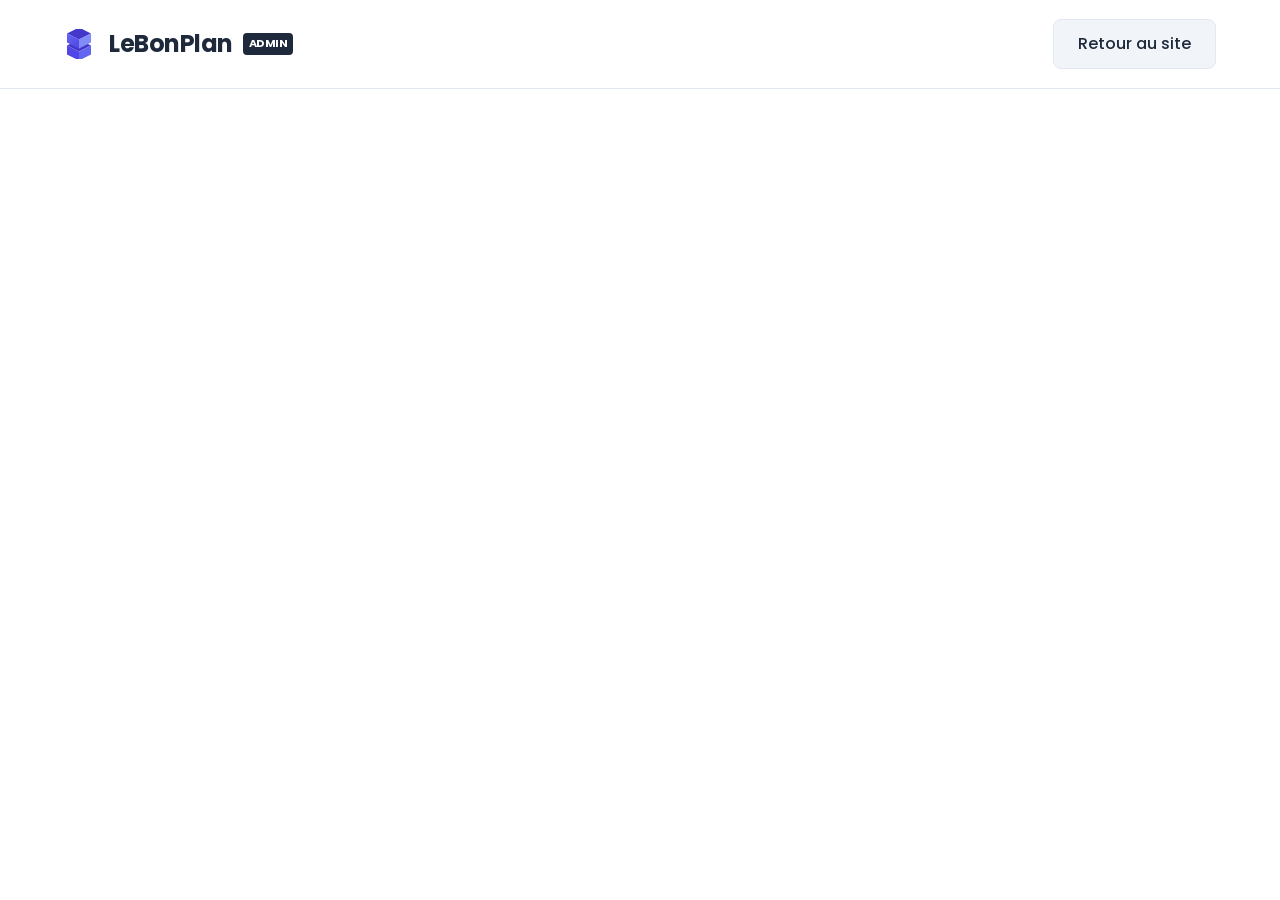
==== admin.html @ 32b9af8c "Add files via upload" ====
<!DOCTYPE html>
<html lang="fr">
<head>
    <meta charset="UTF-8">
    <meta name="viewport" content="width=device-width, initial-scale=1.0">
    <title>Admin - LeBonPlan</title>
    <link rel="icon" type="image/svg+xml" href="logo.svg">
    <link rel="stylesheet" href="style.css">
    <!-- Font Awesome pour les icônes -->
    <link rel="stylesheet" href="https://cdnjs.cloudflare.com/ajax/libs/font-awesome/6.0.0/css/all.min.css">
</head>
<body>

    <nav class="navbar admin-nav">
        <div class="logo"><img src="logo.svg" alt="Logo LeBonPlan" style="height: 30px; margin-right: 5px;"> LeBonPlan <span class="badge">ADMIN</span></div>
        <a href="index.html" class="btn-secondary">Retour au site</a>
    </nav>

    <main class="container">
        <div id="admin-root"></div>
    </main>

    <!-- Modal Login Admin -->
    <div id="adminLoginModal" class="modal">
        <div class="modal-content" style="max-width: 400px;">
            <span class="close-admin-login close">&times;</span>
            <h2 style="text-align:center; margin-bottom:1.5rem;">Connexion Admin</h2>
            <form id="adminLoginForm">
                <div class="form-group">
                    <label>Identifiant</label>
                    <div class="input-icon"><i class="fa-solid fa-user"></i><input type="text" id="adminId" required value="admin"></div>
                </div>
                <div class="form-group">
                    <label>Mot de passe</label>
                    <div class="input-icon"><i class="fa-solid fa-lock"></i><input type="password" id="adminPass" required placeholder="••••••••"></div>
                </div>
                <button type="submit" class="btn-primary full-width">Se connecter</button>
            </form>
        </div>
    </div>

    <!-- Modal Modification -->
    <div id="editModal" class="modal">
        <div class="modal-content">
            <span class="close-edit close">&times;</span>
            <h2>Gestion complète</h2>
            <form id="editForm">
                <input type="hidden" id="editId">
                <div class="form-group">
                    <label>Titre</label>
                    <input type="text" id="editTitle" required>
                </div>
                <div class="form-group">
                    <label>Marque</label>
                    <input type="text" id="editBrand" placeholder="Ex: Apple, Nike...">
                </div>
                <div class="form-group">
                    <label>Prix (€)</label>
                    <input type="number" id="editPrice" step="0.01" required>
                </div>
                <div class="form-group">
                    <label>Quantité</label>
                    <input type="number" id="editQty" required>
                </div>
                <div class="form-group">
                    <label>État</label>
                    <select id="editCondition" required style="width:100%; padding: 0.7rem; border: 1px solid #E5E7EB; border-radius: 12px;">
                        <option value="Neuf">Neuf</option>
                        <option value="Très bon état">Très bon état</option>
                        <option value="Bon état">Bon état</option>
                        <option value="Reconditionné">Reconditionné</option>
                    </select>
                </div>
                <div class="form-group">
                    <label>Description</label>
                    <textarea id="editDesc" rows="4" required></textarea>
                </div>
                <button type="submit" class="btn-primary full-width">Sauvegarder</button>
            </form>
        </div>
    </div>

    <!-- Modal Inspection (Vue Produit) -->
    <div id="detailModal" class="modal">
        <div class="modal-content" style="max-width: 900px; width: 95%;">
            <span class="close-detail close">&times;</span>
            <div id="detail-content"></div>
            <div id="detail-actions" style="margin-top: 2rem; display: flex; gap: 1rem; justify-content: flex-end; border-top: 1px solid #eee; padding-top: 1rem;"></div>
        </div>
    </div>

    <script src="script.js"></script>
</body>
</html>
---- style.css ----
@import url('https://fonts.googleapis.com/css2?family=Poppins:wght@300;400;600&display=swap');

:root {
    --primary: #0F172A; /* Slate 900 - Sobre et Premium */
    --primary-dark: #020617;
    --accent: #2563EB; /* Bleu électrique pour les actions */
    --dark: #1e293b;
    --light: #F1F5F9;
    --white: #FFFFFF;
    --danger: #EF4444;
    --success: #10B981;
    --shadow: 0 4px 6px -1px rgba(0, 0, 0, 0.1), 0 2px 4px -1px rgba(0, 0, 0, 0.06);
    --radius: 8px; /* Arrondis plus discrets et pros */
    --transition: all 0.2s ease;
}

* { box-sizing: border-box; margin: 0; padding: 0; font-family: 'Poppins', sans-serif; }

body { background-color: var(--white); color: var(--dark); line-height: 1.6; overflow-x: hidden; }

/* Promo Top Bar */
.promo-bar {
    background: var(--accent);
    color: white;
    height: 40px;
    display: flex;
    justify-content: center;
    align-items: center;
    font-size: 0.9rem;
    font-weight: 600;
    position: relative;
    overflow: hidden;
    z-index: 101;
}

.promo-content {
    position: relative;
    height: 100%;
    width: 100%;
    display: flex;
    justify-content: center;
    align-items: center;
}

.promo-slide {
    position: absolute;
    width: 100%;
    text-align: center;
    opacity: 0;
    animation: slideUpFade 9s infinite; /* Cycle de 9 secondes */
}

.promo-slide:nth-child(1) { animation-delay: 0s; }
.promo-slide:nth-child(2) { animation-delay: 3s; }
.promo-slide:nth-child(3) { animation-delay: 6s; }

/* Navbar */
.navbar {
    background: var(--white);
    padding: 1.2rem 5%;
    display: flex;
    justify-content: space-between;
    align-items: center;
    border-bottom: 1px solid #e2e8f0;
    position: sticky;
    top: 0;
    z-index: 100;
}

.logo { font-weight: 700; font-size: 1.5rem; color: var(--dark); display: flex; align-items: center; gap: 10px; letter-spacing: -0.5px; }
.slogan { font-weight: 300; font-size: 0.9rem; color: #6B7280; margin-left: 10px; border-left: 2px solid #E5E7EB; padding-left: 10px; }
.badge { background: var(--dark); color: white; padding: 2px 6px; font-size: 0.7rem; border-radius: 4px; }
.cart-btn { position: relative; cursor: pointer; font-size: 1.2rem; margin-left: 1rem; color: var(--dark); transition: var(--transition); }
.cart-btn:hover { color: var(--primary); }
.cart-btn .badge { position: absolute; top: -8px; right: -8px; background: var(--danger); border-radius: 50%; padding: 2px 6px; font-size: 0.7rem; }
.nav-links { display: flex; gap: 1rem; align-items: center; }

/* Container & Grid */
.container { max-width: 1200px; margin: 2rem auto; padding: 0 1rem; }
h2 {
    font-size: 1.8rem;
    margin-bottom: 1.5rem;
    color: var(--dark);
    position: relative;
    display: block;
    text-align: left;
}
h2::after { content: ''; display: block; width: 40px; height: 3px; background: var(--accent); margin-top: 5px; border-radius: 2px; margin-left: 0; }

.grid-container {
    display: grid;
    grid-template-columns: repeat(auto-fill, minmax(280px, 1fr));
    gap: 2rem;
    margin-top: 1rem;
}

/* Filters */
.filters-container {
    background: white;
    padding: 1.5rem; /* Espace agrandi pour que ce soit moins serré */
    border-radius: var(--radius);
    box-shadow: var(--shadow);
    display: flex;
    margin: 0 auto;
    position: relative;
    max-width: 900px;
    border: 1px solid #e2e8f0;
}
.main-filters {
    display: flex;
    gap: 0.5rem;
    width: 100%;
    align-items: center;
}
.main-filters .input-icon {
    flex: 1;
}
.main-filters input {
    height: 50px;
    border: none !important;
    box-shadow: none;
    background: transparent;
    padding-left: 2.5rem !important;
}
.filters-container .input-icon i {
    left: 1rem;
    font-size: 1rem;
    color: #94a3b8;
    z-index: 1;
}
.main-filters button {
    height: 50px;
}

/* Cards (Produits) */
.card {
    background: var(--white);
    border-radius: var(--radius);
    overflow: hidden;
    border: 1px solid #e2e8f0;
    box-shadow: none;
    transition: var(--transition);
    display: flex;
    flex-direction: column;
    opacity: 0; /* Pour l'animation JS */
    animation: fadeInUp 0.6s ease-out forwards;
}
.card:hover { transform: translateY(-4px); box-shadow: var(--shadow); }
.card img { width: 100%; height: 200px; object-fit: cover; }
.card-body { padding: 1rem; flex-grow: 1; display: flex; flex-direction: column; }
.card > a { text-decoration: none; color: inherit; display: flex; flex-direction: column; height: 100%; }
.card-title { font-size: 1.1rem; margin-bottom: 0.5rem; font-weight: 500; }
.card-category {
    font-size: 0.8rem;
    font-weight: 500;
    color: #64748b;
    margin-bottom: 0.5rem;
    display: inline-flex;
    align-items: center;
    gap: 5px;
}
.card-category i { color: var(--accent); }
.card-price { font-size: 1.2rem; font-weight: 600; color: var(--primary); margin-top: auto; padding-top: 1rem; }
.unit { font-size: 0.8rem; color: #666; font-weight: normal; }
.card-meta { font-size: 0.9rem; color: #666; margin-bottom: 1rem; }
.card-desc { font-size: 0.9rem; color: #64748b; margin-bottom: 1.5rem; flex-grow: 1; }
.badge-promo { background: var(--danger); color: white; padding: 2px 8px; border-radius: 4px; font-size: 0.7rem; font-weight: bold; margin-left: auto; text-transform: uppercase; }

/* Buy Section in Card */
.buy-section { background: white; padding: 1.5rem; border-top: 1px solid #f1f5f9; }
.input-group { display: flex; gap: 10px; margin-bottom: 8px; }
.input-group input { width: 70px; padding: 0.5rem; border: 2px solid #e2e8f0; border-radius: 10px; text-align: center; font-weight: 600; }
.promo-text { font-size: 0.8rem; color: var(--danger); font-weight: 600; display: block; margin-top: 5px; }

/* Buttons */
.btn-primary { background: var(--primary); color: white; border: none; padding: 0.7rem 1.5rem; border-radius: var(--radius); cursor: pointer; font-size: 1rem; font-weight: 500; transition: var(--transition); text-decoration: none; display: inline-flex; align-items: center; justify-content: center; }
.btn-primary:hover { background: var(--primary-dark); transform: translateY(-1px); }

.btn-admin {
    background: transparent;
    color: var(--dark);
    border: 2px solid #E5E7EB;
    padding: 0.5rem 1rem;
    border-radius: var(--radius);
    text-decoration: none;
    font-weight: 500;
    transition: var(--transition);
}
.btn-admin:hover { border-color: var(--dark); background: var(--light); }

.btn-buy { background: var(--white); color: var(--primary); border: 1px solid var(--primary); padding: 0.5rem 1rem; border-radius: var(--radius); cursor: pointer; flex-grow: 1; transition: var(--transition); font-weight: 500; }
.btn-buy:hover { background: var(--primary); color: white; }
.btn-buy.disabled { background: #ccc; cursor: not-allowed; }

.btn-secondary { background: var(--light); border: 1px solid #e2e8f0; color: var(--dark); padding: 0.7rem 1.5rem; text-decoration: none; border-radius: var(--radius); display: inline-flex; align-items: center; gap: 8px; font-weight: 500; cursor: pointer; transition: var(--transition); justify-content: center; }
.btn-secondary:hover { background: #e2e8f0; }
.btn-danger { background: var(--danger); color: white; border: none; padding: 0.5rem 1rem; border-radius: var(--radius); cursor: pointer; }
.btn-success { background: var(--success); color: white; border: none; padding: 0.5rem 1rem; border-radius: var(--radius); cursor: pointer; }
.btn-warning { background: #F59E0B; color: white; border: none; padding: 0.5rem 1rem; border-radius: var(--radius); cursor: pointer; }
.full-width { width: 100%; margin-top: 1rem; }

/* Admin List */
.list-item {
    background: var(--white);
    padding: 1rem;
    margin-bottom: 1rem;
    border-radius: var(--radius);
    box-shadow: var(--shadow);
    display: flex;
    justify-content: space-between;
    align-items: center;
}
.item-info h3 { margin-bottom: 0.2rem; }
.item-actions { display: flex; gap: 10px; }
.suspended-item { opacity: 0.6; background: #f3f4f6; border: 1px dashed #ccc; }

/* Admin Roles */
.role-selector {
    display: flex;
    gap: 2rem;
    justify-content: center;
    margin-top: 2rem;
    flex-wrap: wrap;
}
.role-card {
    background: white;
    padding: 2rem;
    border-radius: var(--radius);
    box-shadow: var(--shadow);
    text-align: center;
    cursor: pointer;
    transition: var(--transition);
    border: 2px solid transparent;
    width: 200px;
}
.role-card:hover {
    transform: translateY(-5px);
    border-color: var(--accent);
}
.role-card i {
    font-size: 3rem;
    color: var(--accent);
    margin-bottom: 1rem;
}
.admin-section {
    margin-top: 2rem;
    background: white;
    padding: 1.5rem;
    border-radius: var(--radius);
    box-shadow: var(--shadow);
}
.message-item {
    border-bottom: 1px solid #eee;
    padding: 10px 0;
}

.admin-menu {
    display: flex;
    flex-direction: column;
    align-items: center;
    gap: 1rem;
    margin-top: 2rem;
    padding: 2rem;
    background: white;
    border-radius: var(--radius);
    box-shadow: var(--shadow);
}

.admin-menu .btn-menu, .admin-menu a.btn-menu {
    background: var(--light);
    border: 1px solid #e2e8f0;
    color: var(--dark);
    padding: 1rem 2rem;
    text-decoration: none;
    border-radius: var(--radius);
    display: inline-flex;
    align-items: center;
    gap: 10px;
    font-weight: 500;
    cursor: pointer;
    transition: var(--transition);
    width: 350px;
    justify-content: center;
    font-size: 1.1rem;
}
.admin-menu .btn-menu:hover, .admin-menu a.btn-menu:hover {
    background: #e2e8f0;
    border-color: #cbd5e1;
    transform: translateY(-2px);
}

.admin-dashboard-content {
    margin-top: 2rem;
}

/* System Announcements Admin */
.system-announcement-form { display: flex; gap: 1rem; margin-bottom: 1.5rem; }
.system-announcement-form textarea { flex-grow: 1; min-height: 40px; padding: 0.5rem 1rem; }
.system-announcement-item { display: flex; justify-content: space-between; align-items: center; padding: 1rem; border: 1px solid #eee; border-radius: var(--radius); margin-bottom: 0.5rem; }
.system-announcement-item.inactive { background: #f8f8f8; opacity: 0.7; border-style: dashed; }
.system-announcement-item p { margin: 0; }

/* Modal */
.modal { display: none; position: fixed; z-index: 1000; left: 0; top: 0; width: 100%; height: 100%; background-color: rgba(0,0,0,0.5); overflow-y: auto; }
.modal-content { background-color: var(--white); margin: 5% auto; padding: 2rem; border-radius: var(--radius); width: 90%; max-width: 500px; position: relative; box-shadow: var(--shadow); }
.close { position: absolute; right: 20px; top: 10px; font-size: 28px; cursor: pointer; }

/* Search Header */
.search-header {
    background: var(--light);
    padding: 2rem 0;
    border-bottom: 1px solid #e2e8f0;
}

.search-bar-wrapper-main {
    display: flex;
    align-items: center;
    background: var(--white);
    border: 1px solid #cbd5e1;
    border-radius: var(--radius);
    box-shadow: var(--shadow);
    padding: 0.5rem;
    max-width: 700px;
    margin: 0 auto;
    transition: var(--transition);
}

.search-bar-wrapper-main:focus-within {
    border-color: var(--accent);
    box-shadow: 0 0 0 3px rgba(37, 99, 235, 0.2);
}

.search-bar-wrapper-main i { font-size: 1.1rem; color: #94a3b8; margin: 0 0.5rem 0 1rem; }

.search-bar-wrapper-main input { flex-grow: 1; border: none; background: transparent; outline: none; font-size: 1rem; padding: 0.5rem; }

.search-bar-wrapper-main .btn-primary { font-size: 0.9rem; }

/* Toast Notifications */
#toast-container { position: fixed; top: 20px; right: 20px; z-index: 2000; display: flex; flex-direction: column; gap: 10px; }
.toast { 
    background: var(--white); 
    padding: 1rem 1.5rem; 
    border-radius: var(--radius); 
    box-shadow: 0 10px 15px -3px rgba(0,0,0,0.1); 
    border-left: 5px solid var(--primary); 
    display: flex; align-items: center; gap: 15px; 
    min-width: 300px;
    animation: slideInToast 0.4s cubic-bezier(0.68, -0.55, 0.27, 1.55) forwards; 
}
.toast.success { border-left-color: var(--success); }
.toast.error { border-left-color: var(--danger); }
.toast i { font-size: 1.2rem; }
.toast.success i { color: var(--success); }
.toast.error i { color: var(--danger); }

/* Form */
.form-group { margin-bottom: 1rem; }
.form-group label { display: block; margin-bottom: 0.3rem; font-weight: 500; }
.input-icon { position: relative; }
.input-icon i { position: absolute; left: 15px; top: 50%; transform: translateY(-50%); color: #94a3b8; font-size: 1.1rem; z-index: 5; }
.form-group input, .form-group textarea, .form-group select { width: 100%; padding: 0.8rem 1rem 0.8rem 3rem; border: 1px solid #cbd5e1; border-radius: var(--radius); transition: var(--transition); background: #fff; font-size: 1rem; position: relative; z-index: 2; background: transparent; }
.form-group textarea { padding-left: 0.7rem; } /* Pas d'icone pour textarea */
.form-group input:focus, .form-group textarea:focus, .form-group select:focus { border-color: var(--accent); outline: none; background: white; box-shadow: 0 0 0 3px rgba(37, 99, 235, 0.1); }

/* Styles pour la modale de filtres */
#filterModal .modal-content { max-width: 700px; }
#filterModal .secondary-filters { display: grid; grid-template-columns: 1fr 1fr; gap: 1rem; }
#filterModal .price-filters { display: flex; align-items: center; gap: 0.5rem; }
#filterModal .price-filters .input-icon { flex: 1; }
@media (max-width: 500px) { #filterModal .secondary-filters { grid-template-columns: 1fr; } }

/* Verification Section */
.verification-section { background: #F0F9FF; padding: 1.5rem; border-radius: var(--radius); border: 1px solid #BAE6FD; margin-top: 2rem; margin-bottom: 1rem; }
.verification-section h3 { color: #0369A1; font-size: 1.1rem; margin-bottom: 1rem; display: flex; align-items: center; gap: 8px; }
.grid-2 { display: grid; grid-template-columns: 1fr 1fr; gap: 1rem; }

/* Cart Items */
.cart-item { display: flex; justify-content: space-between; align-items: center; padding: 10px 0; border-bottom: 1px solid #eee; }
.cart-item-info h4 { font-size: 1rem; margin-bottom: 2px; }
.cart-item-info p { font-size: 0.85rem; color: #666; }
.cart-remove { color: var(--danger); cursor: pointer; margin-left: 10px; }
#cart-total { margin-top: 1rem; font-size: 1.2rem; font-weight: bold; text-align: right; color: var(--primary); }

/* Product Detail Page */
.product-detail-wrapper { display: grid; grid-template-columns: 1fr 1fr; gap: 1.5rem; background: white; padding: 1.5rem; border-radius: var(--radius); border: 1px solid #e2e8f0; }
.product-image img { width: 100%; height: auto; border-radius: var(--radius); object-fit: cover; max-height: 500px; }
.product-info h1 { font-size: 1.6rem; margin-bottom: 0.5rem; line-height: 1.2; }
.product-meta-tags { display: flex; flex-wrap: wrap; gap: 10px; align-items: center; margin-bottom: 1rem; } /* Alignement corrigé */
.product-price { font-size: 1.4rem; color: var(--dark); font-weight: bold; margin: 1rem 0; }
.product-description { margin-bottom: 1.5rem; color: #4B5563; font-size: 0.9rem; }
.product-description h3 { margin-bottom: 0.5rem; color: var(--dark); font-size: 1rem; }
.buy-box { background: #F9FAFB; padding: 1rem; border-radius: var(--radius); border: 1px solid #E5E7EB; }
.input-group.large input { width: 70px; font-size: 1rem; padding: 0.4rem; }
.input-group.large button { flex-grow: 1; }
.badge-state { background: #E0E7FF; color: var(--primary); padding: 4px 8px; border-radius: 4px; font-size: 0.8rem; font-weight: 600; }
.badge-state.large, .badge-stock.large, .badge-auth.large, .badge-unauth.large {
    font-size: 0.75rem;
    padding: 4px 8px;
}
.badge-stock { background: #D1FAE5; color: #065F46; padding: 4px 8px; border-radius: 4px; font-size: 0.8rem; font-weight: 600; margin-left: 10px; }
.badge-stock.low { background: #FEE2E2; color: #991B1B; }
.badge-auth { background: #FEF3C7; color: #D97706; padding: 4px 8px; border-radius: 4px; font-size: 0.8rem; font-weight: 600; margin-left: 10px; display: inline-flex; align-items: center; gap: 5px; }
.badge-state i, .badge-auth i { margin-right: 4px; }
.badge-auth i { color: #D97706; }
.badge-unauth {
    background: #f3f4f6;
    color: #4b5563;
    padding: 4px 8px;
    border-radius: 4px;
    font-size: 0.8rem;
    font-weight: 600;
    margin-left: 10px;
    display: inline-flex;
    align-items: center;
    gap: 5px;
}
.badge-unauth i { margin-right: 4px; }

/* Proof Images in Admin */
.proof-grid { display: grid; grid-template-columns: repeat(auto-fill, minmax(100px, 1fr)); gap: 10px; margin-top: 10px; }
.proof-img { width: 100%; height: 100px; object-fit: cover; border-radius: 8px; border: 1px solid #eee; cursor: pointer; transition: transform 0.2s; }
.proof-img:hover { transform: scale(1.05); }

/* Cart Page */
.cart-page-grid {
    display: grid;
    grid-template-columns: 2fr 1fr;
    gap: 2rem;
    align-items: flex-start;
}
.cart-items-list .cart-item {
    padding: 1.5rem;
    border: 1px solid #e2e8f0;
    border-radius: var(--radius);
    margin-bottom: 1rem;
}
.cart-summary {
    background: var(--light);
    padding: 1.5rem;
    border-radius: var(--radius);
    position: sticky;
    top: 100px; /* navbar height approx */
}
.cart-summary h3 {
    font-size: 1.3rem;
    margin-bottom: 1rem;
    border-bottom: 1px solid #e2e8f0;
    padding-bottom: 1rem;
}
.summary-line {
    display: flex;
    justify-content: space-between;
    margin-bottom: 0.5rem;
    font-size: 1rem;
}
.summary-line.total {
    font-weight: bold;
    font-size: 1.2rem;
    margin-top: 1rem;
    padding-top: 1rem;
    border-top: 1px solid #e2e8f0;
}

/* Responsive Product Page */
@media (max-width: 768px) {
    .product-detail-wrapper { grid-template-columns: 1fr; }
    .hero h1 { font-size: 2rem; }
    .cart-page-grid { grid-template-columns: 1fr; }
}

/* Footer */
footer { background: var(--white); padding: 2rem; text-align: center; margin-top: 4rem; border-top: 1px solid #eee; color: #666; }

/* Animations Keyframes */
@keyframes fadeInUp {
    from { opacity: 0; transform: translateY(20px); }
    to { opacity: 1; transform: translateY(0); }
}
@keyframes slideUpFade {
    0% { opacity: 0; transform: translateY(20px); }
    10% { opacity: 1; transform: translateY(0); }
    30% { opacity: 1; transform: translateY(0); }
    40% { opacity: 0; transform: translateY(-20px); }
    100% { opacity: 0; transform: translateY(-20px); }
}
@keyframes slideInToast {
    from { transform: translateX(100%); opacity: 0; }
    to { transform: translateX(0); opacity: 1; }
}
@keyframes fadeOutToast {
    to { opacity: 0; transform: translateX(100%); }
}
@keyframes slideDown {
    from { opacity: 0; transform: translateY(-20px); }
    to { opacity: 1; transform: translateY(0); }
}
@keyframes rotate {
    from { transform: rotate(0deg); }
    to { transform: rotate(360deg); }
}

/* User Account Menu */
.user-menu {
    display: flex;
    align-items: center;
    gap: 0.8rem;
}
.user-greeting {
    font-weight: 500;
    font-size: 0.9rem;
    white-space: nowrap;
}
#logout-btn {
    background: #fee2e2;
    border-color: #fecaca;
    color: #991b1b;
}
#logout-btn:hover { background: #fca5a5; color: #7f1d1d; }
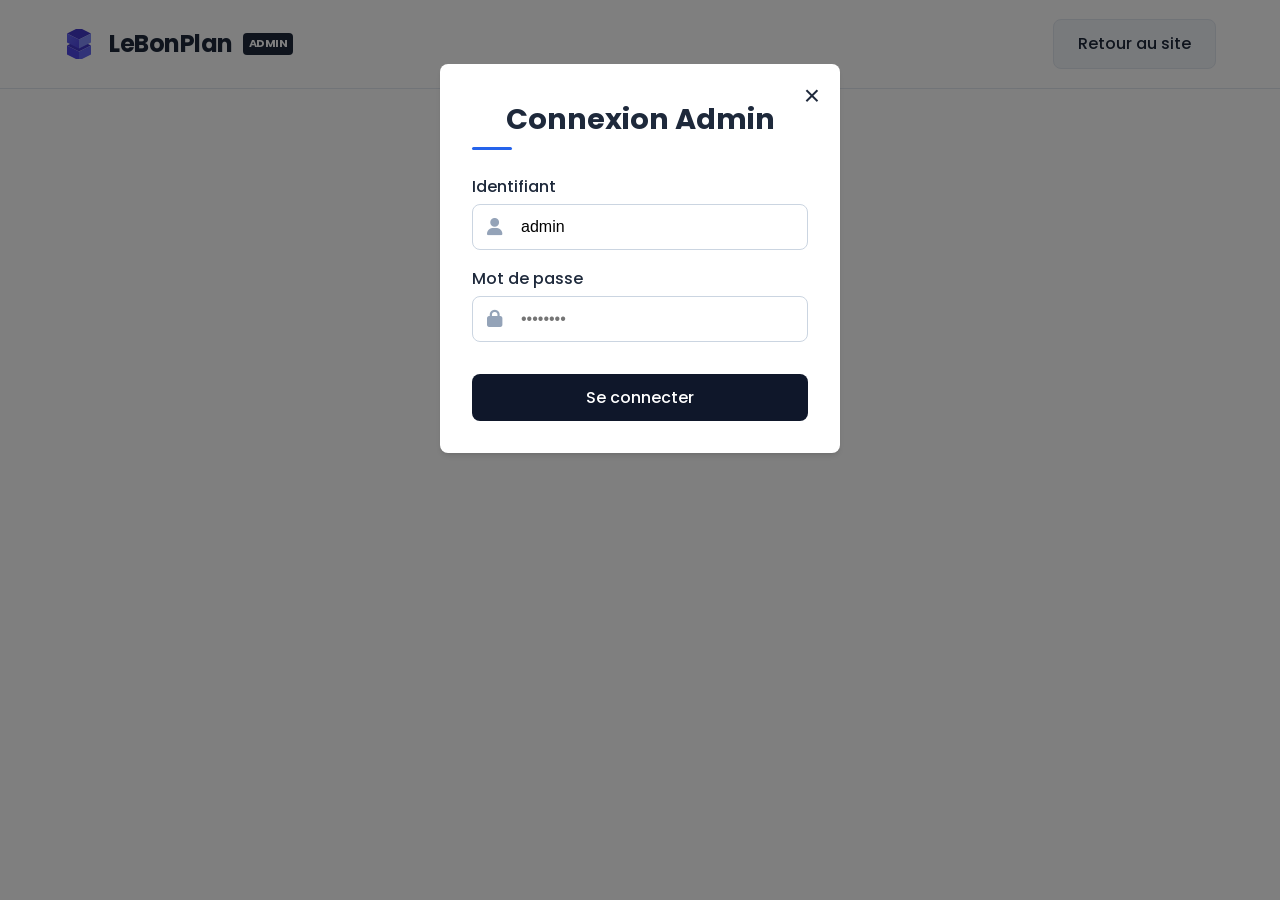
==== commit 0d631506: "Add files via upload" ====
--- a/admin.html
+++ b/admin.html
@@ -43,33 +43,32 @@
     <div id="editModal" class="modal">
         <div class="modal-content">
             <span class="close-edit close">&times;</span>
-            <h2>Gestion complète</h2>
+            <h2 id="editModalTitle">Gestion complète</h2>
             <form id="editForm">
                 <input type="hidden" id="editId">
+                <input type="hidden" id="isUserEdit" value="false">
                 <div class="form-group">
                     <label>Titre</label>
-                    <input type="text" id="editTitle" required>
+                    <div class="input-icon"><i class="fa-solid fa-pen"></i><input type="text" id="editTitle" required></div>
                 </div>
                 <div class="form-group">
                     <label>Marque</label>
-                    <input type="text" id="editBrand" placeholder="Ex: Apple, Nike...">
+                    <div class="input-icon"><i class="fa-solid fa-tag"></i><input type="text" id="editBrand" placeholder="Ex: Apple, Nike..."></div>
                 </div>
                 <div class="form-group">
                     <label>Prix (€)</label>
-                    <input type="number" id="editPrice" step="0.01" required>
-                </div>
-                <div class="form-group">
-                    <label>Quantité</label>
-                    <input type="number" id="editQty" required>
+                    <div class="input-icon"><i class="fa-solid fa-euro-sign"></i><input type="number" id="editPrice" step="0.01" required></div>
                 </div>
                 <div class="form-group">
                     <label>État</label>
-                    <select id="editCondition" required style="width:100%; padding: 0.7rem; border: 1px solid #E5E7EB; border-radius: 12px;">
-                        <option value="Neuf">Neuf</option>
-                        <option value="Très bon état">Très bon état</option>
-                        <option value="Bon état">Bon état</option>
-                        <option value="Reconditionné">Reconditionné</option>
-                    </select>
+                    <div class="input-icon"><i class="fa-solid fa-star"></i>
+                        <select id="editCondition" required>
+                            <option value="Neuf">Neuf</option>
+                            <option value="Très bon état">Très bon état</option>
+                            <option value="Bon état">Bon état</option>
+                            <option value="Reconditionné">Reconditionné</option>
+                        </select>
+                    </div>
                 </div>
                 <div class="form-group">
                     <label>Description</label>
@@ -89,6 +88,35 @@
         </div>
     </div>
 
+    <!-- Modal Promo -->
+    <div id="promoModal" class="modal">
+        <div class="modal-content" style="max-width: 400px;">
+            <span class="close-promo close">&times;</span>
+            <h2>Définir une promotion</h2>
+            <form id="promoForm">
+                <input type="hidden" id="promoAdId">
+                <div class="form-group">
+                    <label>Pourcentage de réduction (%)</label>
+                    <div class="input-icon"><i class="fa-solid fa-percent"></i><input type="number" id="promoPercentage" min="0" max="99" required></div>
+                </div>
+                <button type="submit" class="btn-primary full-width">Appliquer la promotion</button>
+            </form>
+        </div>
+    </div>
+
+    <!-- Modal Confirmation -->
+    <div id="confirmModal" class="modal">
+        <div class="modal-content" style="max-width: 450px;">
+            <span class="close-confirm close">&times;</span>
+            <h2 id="confirmModalTitle" style="font-size: 1.4rem; text-align: center;">Confirmation</h2>
+            <p id="confirmModalText" style="margin: 1rem 0; text-align: center;"></p>
+            <div style="display: flex; justify-content: center; gap: 1rem; margin-top: 1.5rem;">
+                <button id="confirmModalCancelBtn" class="btn-secondary">Annuler</button>
+                <button id="confirmModalConfirmBtn" class="btn-danger">Confirmer</button>
+            </div>
+        </div>
+    </div>
+
     <script src="script.js"></script>
 </body>
 </html>
--- a/style.css
+++ b/style.css
@@ -254,6 +254,33 @@
     padding: 10px 0;
 }
 
+/* Admin Tabs */
+.admin-tabs {
+    display: flex;
+    gap: 0.5rem;
+    border-bottom: 1px solid #e2e8f0;
+    margin-bottom: 1.5rem;
+}
+.tab-link {
+    padding: 0.8rem 1.2rem;
+    border: none;
+    background: transparent;
+    cursor: pointer;
+    font-size: 1rem;
+    font-weight: 500;
+    color: #64748b;
+    border-bottom: 3px solid transparent;
+    transition: var(--transition);
+}
+.tab-link:hover {
+    color: var(--primary);
+}
+.tab-link.active {
+    color: var(--primary);
+    border-bottom-color: var(--accent);
+}
+.tab-content { display: none; }
+.tab-content.active { display: block; animation: fadeInUp 0.4s; }
 .admin-menu {
     display: flex;
     flex-direction: column;
@@ -417,6 +444,49 @@
 }
 .badge-unauth i { margin-right: 4px; }
 
+/* Price Display */
+.price-container {
+    display: flex;
+    align-items: baseline;
+    gap: 0.5rem;
+}
+.original-price {
+    text-decoration: line-through;
+    color: #94a3b8;
+    font-size: 0.9em;
+}
+.badge-promo-percent { background: var(--danger); color: white; padding: 3px 8px; border-radius: 12px; font-size: 0.8rem; font-weight: bold; }
+
+/* Product Image Gallery */
+.product-image-gallery {
+    display: flex;
+    flex-direction: column;
+    gap: 1rem;
+}
+.main-image img {
+    width: 100%;
+    height: auto;
+    max-height: 450px;
+    object-fit: cover;
+    border-radius: var(--radius);
+    border: 1px solid #e2e8f0;
+}
+.thumbnail-images {
+    display: grid;
+    grid-template-columns: repeat(auto-fill, minmax(80px, 1fr));
+    gap: 0.5rem;
+}
+.thumbnail {
+    width: 100%;
+    height: 80px;
+    object-fit: cover;
+    border-radius: 6px;
+    cursor: pointer;
+    border: 2px solid transparent;
+    transition: border-color 0.2s;
+}
+.thumbnail:hover { border-color: var(--accent); }
+
 /* Proof Images in Admin */
 .proof-grid { display: grid; grid-template-columns: repeat(auto-fill, minmax(100px, 1fr)); gap: 10px; margin-top: 10px; }
 .proof-img { width: 100%; height: 100px; object-fit: cover; border-radius: 8px; border: 1px solid #eee; cursor: pointer; transition: transform 0.2s; }
@@ -462,11 +532,94 @@
     border-top: 1px solid #e2e8f0;
 }
 
+/* Profile Page */
+.profile-grid {
+    display: grid;
+    grid-template-columns: 300px 1fr;
+    gap: 2rem;
+    align-items: flex-start;
+}
+
+.profile-sidebar {
+    position: sticky;
+    top: 100px;
+}
+
+.profile-card {
+    background: var(--white);
+    padding: 1.5rem;
+    border-radius: var(--radius);
+    border: 1px solid #e2e8f0;
+    text-align: center;
+}
+
+.profile-avatar {
+    width: 100px;
+    height: 100px;
+    border-radius: 50%;
+    background: var(--primary);
+    color: var(--white);
+    display: flex;
+    align-items: center;
+    justify-content: center;
+    font-size: 2.5rem;
+    font-weight: 600;
+    margin: 0 auto 1rem auto;
+}
+
+.profile-card h1 { font-size: 1.5rem; margin-bottom: 0.5rem; }
+.profile-card p { color: #64748b; font-size: 0.9rem; }
+
+.profile-content h2 {
+    font-size: 1.5rem;
+    border-bottom: 1px solid #e2e8f0;
+    padding-bottom: 1rem;
+    margin-bottom: 1.5rem;
+}
+.profile-content h2::after { display: none; }
+
+.user-ad-card {
+    background: white;
+    border: 1px solid #e2e8f0;
+    border-radius: var(--radius);
+    padding: 1rem;
+    display: flex;
+    gap: 1.5rem;
+    align-items: center;
+    margin-bottom: 1rem;
+    animation: fadeInUp 0.5s;
+}
+.user-ad-card img { width: 100px; height: 100px; object-fit: cover; border-radius: var(--radius); flex-shrink: 0; }
+.user-ad-details { flex-grow: 1; }
+.user-ad-details h3 { font-size: 1.1rem; margin-bottom: 0.2rem; }
+.user-ad-meta { display: flex; flex-wrap: wrap; gap: 1rem; font-size: 0.85rem; color: #64748b; margin-bottom: 0.5rem; }
+.user-ad-actions { margin-top: 0.5rem; display: flex; gap: 0.5rem; flex-wrap: wrap; }
+.user-ad-actions .btn-secondary, .user-ad-actions .btn-danger, .user-ad-actions .btn-warning {
+    padding: 0.4rem 0.8rem;
+    font-size: 0.8rem;
+}
+
 /* Responsive Product Page */
 @media (max-width: 768px) {
     .product-detail-wrapper { grid-template-columns: 1fr; }
     .hero h1 { font-size: 2rem; }
     .cart-page-grid { grid-template-columns: 1fr; }
+}
+
+@media (max-width: 900px) {
+    .profile-grid {
+        grid-template-columns: 1fr;
+    }
+    .profile-sidebar {
+        position: static;
+    }
+}
+@media (max-width: 600px) {
+    .user-ad-card {
+        flex-direction: column;
+        align-items: stretch;
+    }
+    .user-ad-card img { width: 100%; height: 180px; }
 }
 
 /* Footer */
@@ -500,6 +653,60 @@
     to { transform: rotate(360deg); }
 }
 
+/* New User Profile Dropdown */
+.user-profile-menu {
+    position: relative;
+    display: flex;
+    align-items: center;
+}
+
+.pdp-avatar {
+    width: 40px;
+    height: 40px;
+    border-radius: 50%;
+    background: var(--primary);
+    color: var(--white);
+    display: flex;
+    align-items: center;
+    justify-content: center;
+    font-weight: 600;
+    cursor: pointer;
+    border: 2px solid var(--light);
+    transition: var(--transition);
+    overflow: hidden; /* To contain the image */
+    text-transform: uppercase;
+}
+.pdp-avatar:hover {
+    border-color: var(--accent);
+}
+.pdp-avatar img {
+    width: 100%;
+    height: 100%;
+    object-fit: cover;
+}
+
+.dropdown-menu {
+    display: none; /* Hidden by default */
+    position: absolute;
+    top: 120%;
+    right: 0;
+    background: var(--white);
+    border-radius: var(--radius);
+    box-shadow: var(--shadow);
+    border: 1px solid #e2e8f0;
+    min-width: 200px;
+    z-index: 101;
+    overflow: hidden;
+    animation: slideDown 0.2s ease-out;
+}
+
+.dropdown-menu a { display: flex; align-items: center; gap: 10px; padding: 0.8rem 1.2rem; text-decoration: none; color: var(--dark); font-size: 0.9rem; transition: var(--transition); }
+.dropdown-menu a:hover { background: var(--light); }
+.dropdown-menu a i { width: 15px; text-align: center; color: #94a3b8; }
+.dropdown-menu a#logout-btn-dropdown { color: var(--danger); border-top: 1px solid #e2e8f0; }
+.dropdown-menu a#logout-btn-dropdown:hover { background: #fee2e2; }
+.dropdown-menu a#logout-btn-dropdown i { color: var(--danger); }
+
 /* User Account Menu */
 .user-menu {
     display: flex;
@@ -517,3 +724,133 @@
     color: #991b1b;
 }
 #logout-btn:hover { background: #fca5a5; color: #7f1d1d; }
+
+/* Profile card edit button */
+.profile-card .btn-secondary {
+    width: 100%;
+}
+
+/* --- WIZARD PUBLISH --- */
+.wizard-container {
+    max-width: 800px;
+    margin: 0 auto;
+    background: white;
+    border-radius: var(--radius);
+    box-shadow: var(--shadow);
+    padding: 2rem;
+    border: 1px solid #e2e8f0;
+}
+
+.wizard-step {
+    display: none;
+    animation: slideDown 0.3s ease-out;
+}
+.wizard-step.active {
+    display: block;
+}
+
+.step-header {
+    margin-bottom: 2rem;
+    text-align: center;
+}
+.step-title {
+    font-size: 1.5rem;
+    font-weight: 600;
+    color: var(--primary);
+    margin-bottom: 0.5rem;
+}
+.step-subtitle {
+    color: #64748b;
+    font-size: 0.9rem;
+}
+
+.wizard-actions {
+    display: flex;
+    justify-content: space-between;
+    margin-top: 2rem;
+    padding-top: 1rem;
+    border-top: 1px solid #f1f5f9;
+}
+
+/* Photo Upload */
+.photo-upload-area {
+    border: 2px dashed #cbd5e1;
+    border-radius: var(--radius);
+    padding: 2rem;
+    text-align: center;
+    cursor: pointer;
+    transition: var(--transition);
+    background: #f8fafc;
+}
+.photo-upload-area:hover {
+    border-color: var(--accent);
+    background: #eff6ff;
+}
+.photo-preview-grid {
+    display: grid;
+    grid-template-columns: repeat(auto-fill, minmax(100px, 1fr));
+    gap: 1rem;
+    margin-top: 1rem;
+}
+.photo-preview-item {
+    position: relative;
+    aspect-ratio: 1;
+    border-radius: var(--radius);
+    overflow: hidden;
+    border: 1px solid #e2e8f0;
+}
+.photo-preview-item img {
+    width: 100%;
+    height: 100%;
+    object-fit: cover;
+}
+.remove-photo {
+    position: absolute;
+    top: 5px;
+    right: 5px;
+    background: rgba(239, 68, 68, 0.9);
+    color: white;
+    border-radius: 50%;
+    width: 24px;
+    height: 24px;
+    display: flex;
+    align-items: center;
+    justify-content: center;
+    cursor: pointer;
+    font-size: 0.8rem;
+}
+
+/* Auth Choice Cards */
+.auth-choice-container {
+    display: grid;
+    grid-template-columns: 1fr 1fr;
+    gap: 1.5rem;
+    margin-bottom: 2rem;
+}
+@media (max-width: 600px) {
+    .auth-choice-container { grid-template-columns: 1fr; }
+}
+.choice-card {
+    border: 2px solid #e2e8f0;
+    border-radius: var(--radius);
+    padding: 1.5rem;
+    text-align: center;
+    cursor: pointer;
+    transition: var(--transition);
+}
+.choice-card:hover {
+    border-color: var(--accent);
+    transform: translateY(-2px);
+}
+.choice-card.selected {
+    border-color: var(--accent);
+    background: #eff6ff;
+    box-shadow: 0 0 0 2px rgba(37, 99, 235, 0.2);
+}
+.choice-card i {
+    font-size: 2rem;
+    color: var(--primary);
+    margin-bottom: 1rem;
+}
+.choice-card h4 { margin-bottom: 0.5rem; }
+.choice-card p { font-size: 0.85rem; color: #64748b; }
